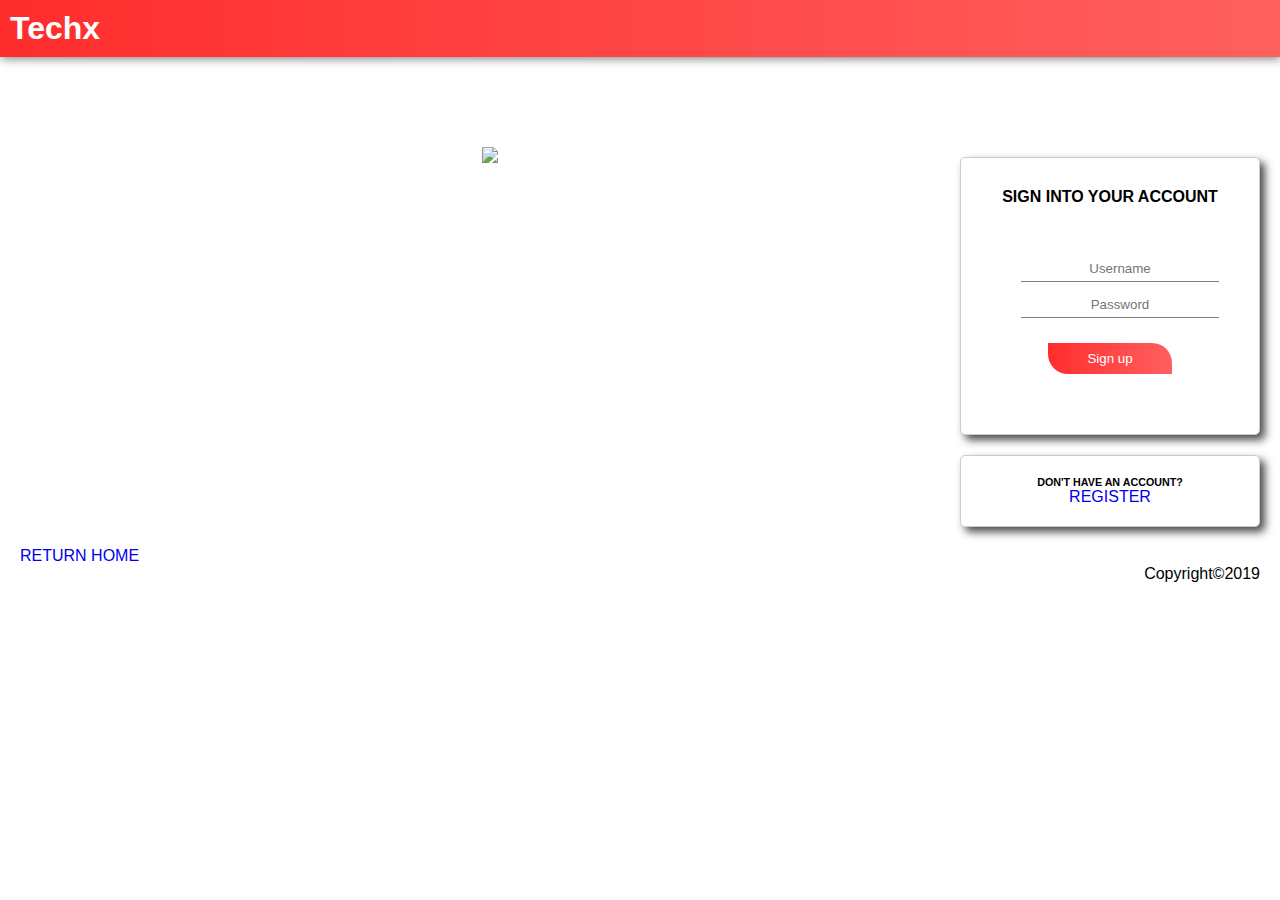
==== webtech/login.html @ 765ea9ba "login register html only" ====
<!doctype html>
<html lang="en">
  <head>
    <!-- Required meta tags -->
    <meta charset="utf-8">
    <meta name="viewport" content="width=device-width, initial-scale=1, shrink-to-fit=no">

    <title>Register</title>
    <style>
      *{
        margin: 0;
        font-family: -apple-system, BlinkMacSystemFont, 'Segoe UI', Roboto, Oxygen, Ubuntu, Cantarell, 'Open Sans', 'Helvetica Neue', sans-serif;
      }
      .batta{
        border: 1px #ccc solid!important;
        background: white;
        border-radius: 5px;
        box-shadow: 5px 5px 8px #242424d0;
      }
      .form-content{
        padding: 30px 30px;
        text-align: center;
      }
      .form-control{
        padding: 5px 10px;
        margin-bottom: 10px;
      }
      .container{
        margin: 20px;
      }
      .row{
        display: flex;
        flex-wrap: wrap;
        flex-direction: row;
      }

      .col-md-6{
        flex:50%;
        margin: 0;
        margin-top: 70px;
        text-align: center;
      }

      .txt{
        padding: 10px 0 0 10px;
        text-align: center;
      }
      .btn{
        outline: none;
        border: none;
        background:  linear-gradient(to right,rgb(255, 45, 45),rgb(255, 96, 96));
        color: white;
        padding: 8px;
        cursor:pointer;
        margin-top: 15px;
        width: 70%;
        text-align: center;
        border-bottom-left-radius: 20px;
        border-top-right-radius: 20px;
      }
      .btn:hover{
        background:  linear-gradient(to right,rgb(255, 96, 96),rgb(255, 45, 45));
        transition: 0.9s ease;
      }
      input{
        display: block;
        width: 100%;
        border: none;
        outline: none;
        border-bottom: 1px solid gray;
        text-align: center;
      }

      .login{
        text-decoration: none;
        outline: none;
        color: black;
      }
    
      .login:hover{
        color: red;
      }

      @media screen and (max-width: 1000px) {
        .row{
          flex-direction: column;
        }
        .col-md-6 img{
            width: 60%;
            height: auto;
        }
        .col-md-6{
          flex: 100%;
          margin: 0 auto;
        }
      }
    </style>
  </head>
  <body>
    <nav class="row" style="background: linear-gradient(to right,rgb(255, 45, 45),rgb(255, 96, 96)); box-shadow: 1px 1px 10px rgb(112, 112, 112);">
      <h1 style="margin: 10px; color: white;">Techx</h1>
    </nav>

<!-------FORM SECTION------->
<div class="main" style="background: rgb(255, 255, 255);">
<div class="container">
  <form action="" method="POST">
  <div class="row">
    <div class="col-md-6" style="position: sticky; top:0; left: 0;">
      <img src="laptop.gif" style="width: 600px; height: auto;">
    </div>
    <div class="col-md-6" style="z-index: 1; max-width: 300px; margin-top: 80px; margin-right: auto; margin-left: auto;">
        <div class="batta">
            <div class="form-content">
              <h4 class="text-center" style="padding-bottom:20px;">SIGN INTO YOUR ACCOUNT</h4>
              <div class="form-content">
                <div class="form-col"><input type="text" placeholder="Username" class="form-control" ></div>
                <div class="form-col"><input type="text" placeholder="Password" class="form-control" name=""></div>
                  <button class="btn" type="submit" name="">Sign up</button>
              </div>
              </div>
        </div>
           <div class="batta" style="margin-top:20px;">
              <div style="margin: 20px 0;">
                <h6 class="text-center">DON'T HAVE AN ACCOUNT?</h6>
                <p class="text-center"><a href="register.php" style="text-decoration: none;">REGISTER</a></p>
              </div>
             </div>
        </div>
 
  </div>
   </form>
</div>
</div>

<!--------------footer-------->
<div class="footer">
  <div class="container">
    <a href="index.html" style="text-decoration: none;">RETURN HOME</a>
    <p style="text-align: right;">Copyright©2019</p>
  <div>
  </div>



  </body>
</html>
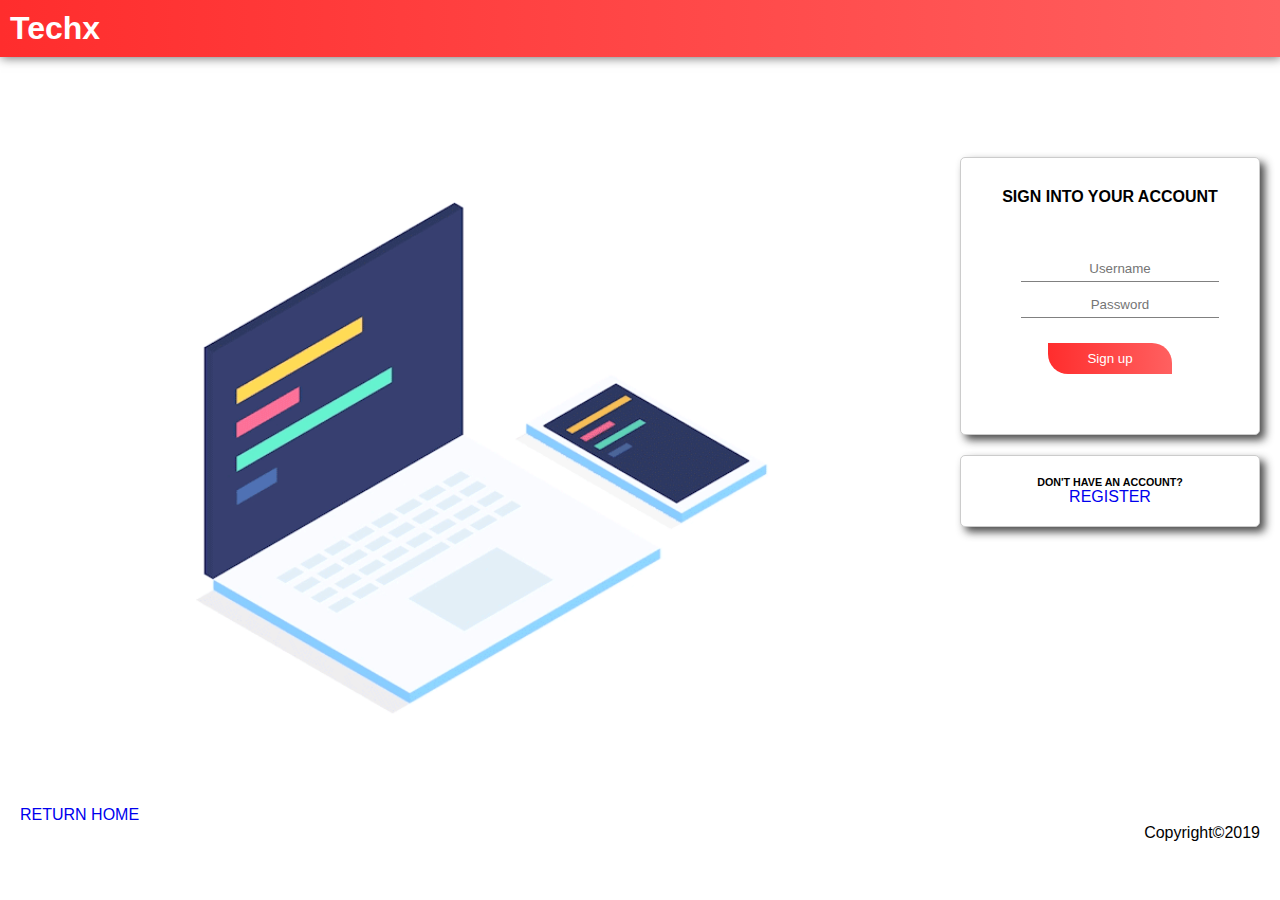
==== commit 8146b78f: "feri" ====
--- a/webtech/login.html
+++ b/webtech/login.html
@@ -32,6 +32,7 @@
         display: flex;
         flex-wrap: wrap;
         flex-direction: row;
+        align-content: space-between;
       }
 
       .col-md-6{
@@ -80,18 +81,21 @@
       .login:hover{
         color: red;
       }
+      .login-img{
+        width: 90%;
+        height: auto;
+      }
 
       @media screen and (max-width: 1000px) {
         .row{
           flex-direction: column;
         }
-        .col-md-6 img{
-            width: 60%;
-            height: auto;
-        }
         .col-md-6{
           flex: 100%;
           margin: 0 auto;
+        }
+        .login-img{
+          width: 100%;
         }
       }
     </style>
@@ -107,26 +111,26 @@
   <form action="" method="POST">
   <div class="row">
     <div class="col-md-6" style="position: sticky; top:0; left: 0;">
-      <img src="laptop.gif" style="width: 600px; height: auto;">
+      <img src="laptop.gif" class="login-img">
     </div>
     <div class="col-md-6" style="z-index: 1; max-width: 300px; margin-top: 80px; margin-right: auto; margin-left: auto;">
-        <div class="batta">
+      <div class="batta">
+          <div class="form-content">
+            <h4 class="text-center" style="padding-bottom:20px;">SIGN INTO YOUR ACCOUNT</h4>
             <div class="form-content">
-              <h4 class="text-center" style="padding-bottom:20px;">SIGN INTO YOUR ACCOUNT</h4>
-              <div class="form-content">
-                <div class="form-col"><input type="text" placeholder="Username" class="form-control" ></div>
-                <div class="form-col"><input type="text" placeholder="Password" class="form-control" name=""></div>
-                  <button class="btn" type="submit" name="">Sign up</button>
-              </div>
-              </div>
+              <div class="form-col"><input type="text" placeholder="Username" class="form-control" ></div>
+              <div class="form-col"><input type="text" placeholder="Password" class="form-control" name=""></div>
+                <button class="btn" type="submit" name="">Sign up</button>
+            </div>
+            </div>
+      </div>
+     <div class="batta" style="margin-top:20px;">
+        <div style="margin: 20px 0;">
+          <h6 class="text-center">DON'T HAVE AN ACCOUNT?</h6>
+          <p class="text-center"><a href="register.php" style="text-decoration: none;">REGISTER</a></p>
         </div>
-           <div class="batta" style="margin-top:20px;">
-              <div style="margin: 20px 0;">
-                <h6 class="text-center">DON'T HAVE AN ACCOUNT?</h6>
-                <p class="text-center"><a href="register.php" style="text-decoration: none;">REGISTER</a></p>
-              </div>
-             </div>
-        </div>
+      </div>
+    </div>
  
   </div>
    </form>
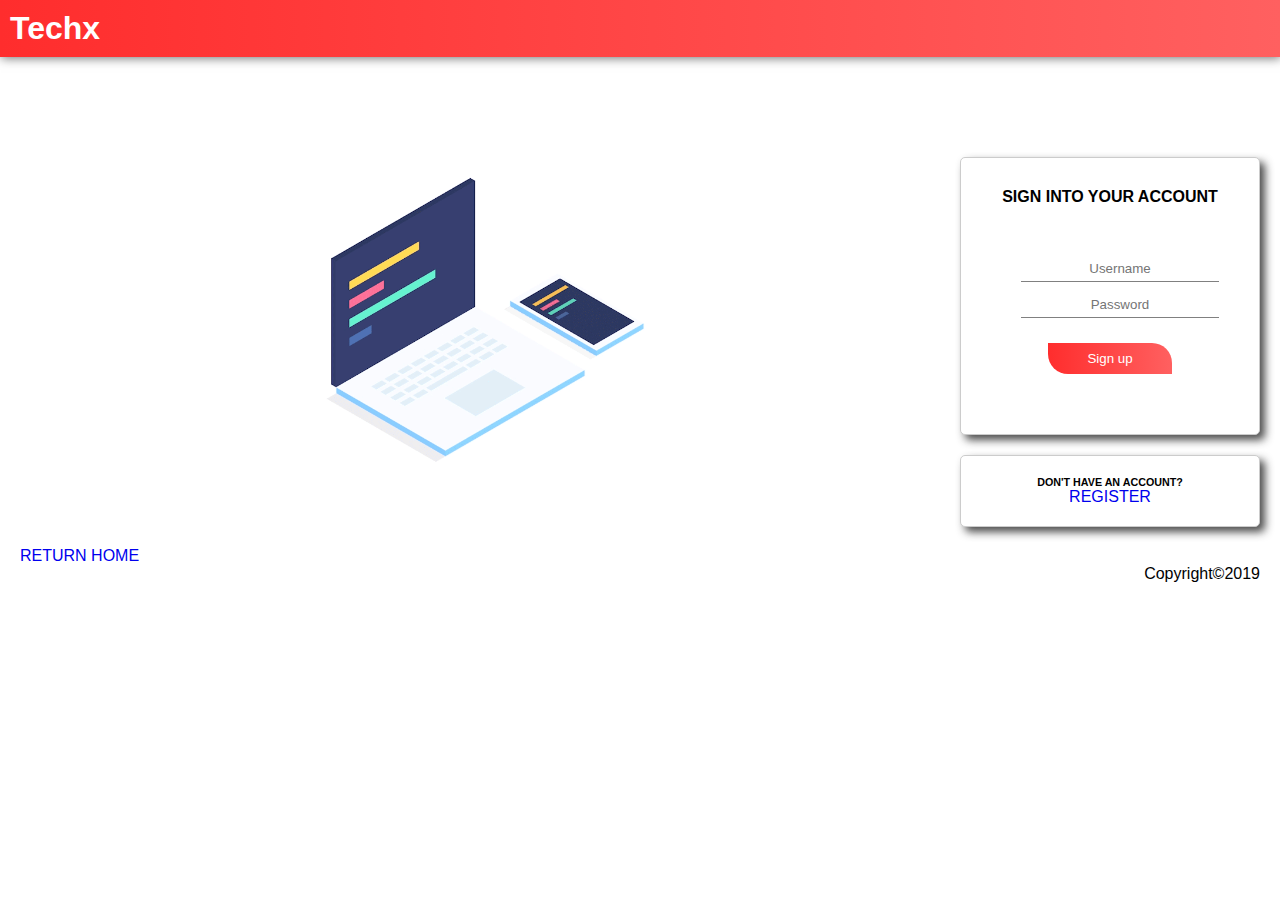
==== commit a08091cf: "login reponsive fixed" ====
--- a/webtech/login.html
+++ b/webtech/login.html
@@ -82,7 +82,7 @@
         color: red;
       }
       .login-img{
-        width: 90%;
+        width: 50%;
         height: auto;
       }
 
